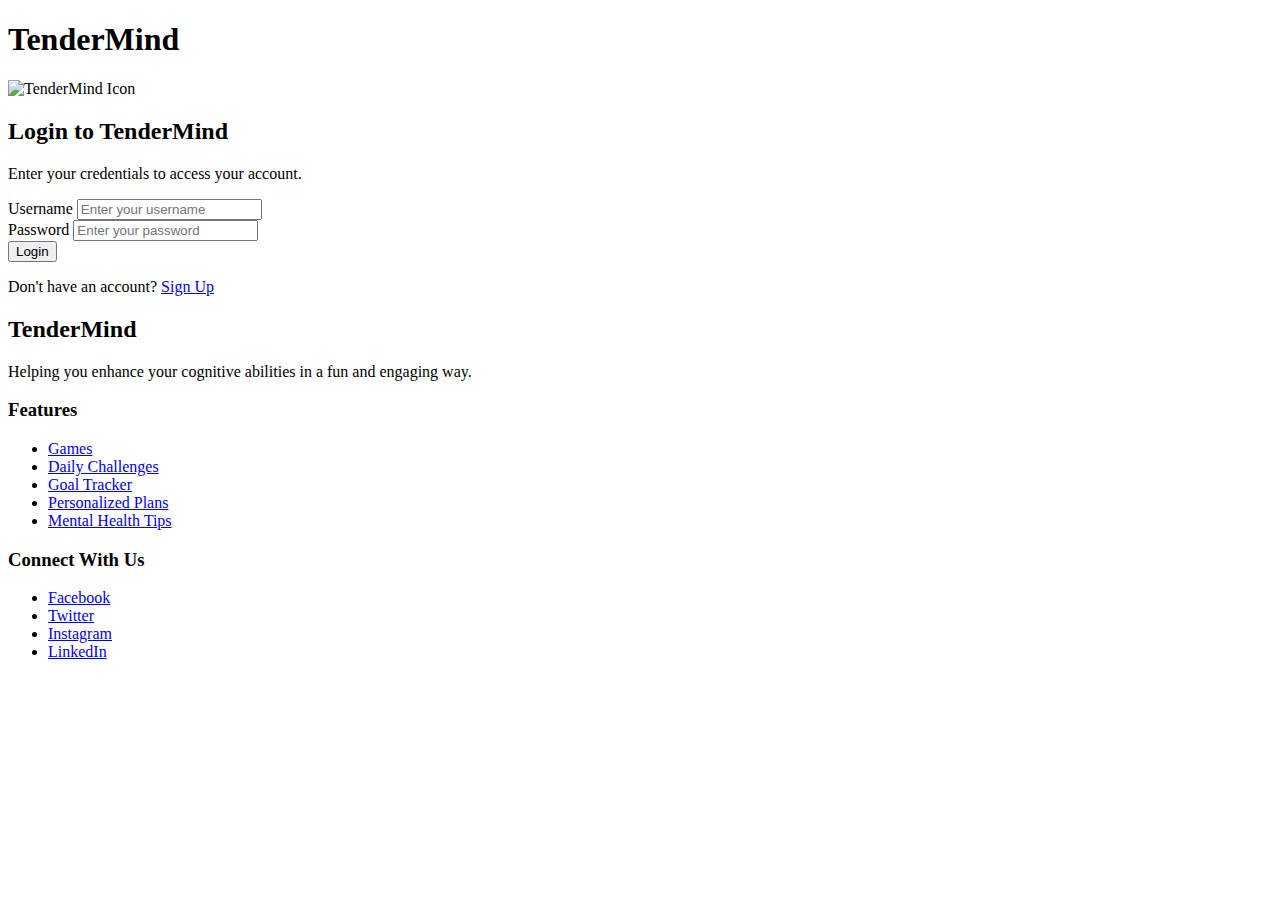
==== login.html @ 5f5acfd3 "Create login.html" ====
<!DOCTYPE html>
<html lang="en">
<head>
    <meta charset="UTF-8">
    <meta name="viewport" content="width=device-width, initial-scale=1.0">
    <title>Login | TenderMind</title>
    <link rel="stylesheet" href="login.css"> <!-- Link to external CSS -->
    <script src="https://kit.fontawesome.com/a076d05399.js"></script> <!-- For FontAwesome icons -->
</head>
<body>

    <header class="header">
        <div class="logo-container">
            <h1>TenderMind</h1> 
            <!-- Space for Logo/Icon -->
            <div class="logo-icon">
                <img src="logo.jpg" alt="TenderMind Icon" class="header-icon">
            </div>
        </div>
        <nav class="nav">
            <!-- Navigation items can be added here if necessary -->
        </nav>
    </header>

    <main class="main-content">

        <!-- Login Section -->
        <section class="login-section">
            <div class="login-container">
                <h2>Login to TenderMind</h2>
                <p>Enter your credentials to access your account.</p>

                <form id="loginForm" action="#" method="POST" class="login-form" onsubmit="return validateForm()">
                    <div class="form-group">
                        <label for="username">Username</label>
                        <input type="text" id="username" name="username" placeholder="Enter your username" required>
                    </div>
                    <div class="form-group">
                        <label for="password">Password</label>
                        <input type="password" id="password" name="password" placeholder="Enter your password" required>
                    </div>
                    <div class="form-group">
                        <button type="submit" class="cta-btn">Login</button>
                    </div>
                    <p class="signup-prompt">Don't have an account? <a href="signup.html" class="cta-btn">Sign Up</a></p>
                </form>
            </div>
        </section>

    </main>

    <footer class="footer">
        <div class="footer-content">
            <div class="footer-left">
                <h2>TenderMind</h2> 
                <p>Helping you enhance your cognitive abilities in a fun and engaging way.</p>
            </div>
            <div class="footer-middle">
                <h3>Features</h3>
                <ul>
                    <li><a href="#games">Games</a></li>
                    <li><a href="#challenges">Daily Challenges</a></li>
                    <li><a href="#goals">Goal Tracker</a></li>
                    <li><a href="#plans">Personalized Plans</a></li>
                    <li><a href="#tips">Mental Health Tips</a></li>
                </ul>
            </div>
            <div class="footer-right">
                <h3>Connect With Us</h3>
                <ul>
                    <li><a href="https://facebook.com" target="_blank"><i class="fab fa-facebook-f"></i> Facebook</a></li>
                    <li><a href="https://twitter.com" target="_blank"><i class="fab fa-twitter"></i> Twitter</a></li>
                    <li><a href="https://instagram.com" target="_blank"><i class="fab fa-instagram"></i> Instagram</a></li>
                    <li><a href="https://linkedin.com" target="_blank"><i class="fab fa-linkedin-in"></i> LinkedIn</a></li>
                </ul>
            </div>
        </div>
        
    </footer>

    <script src="login.js"></script> <!-- Link to external JS -->
</body>
</html>
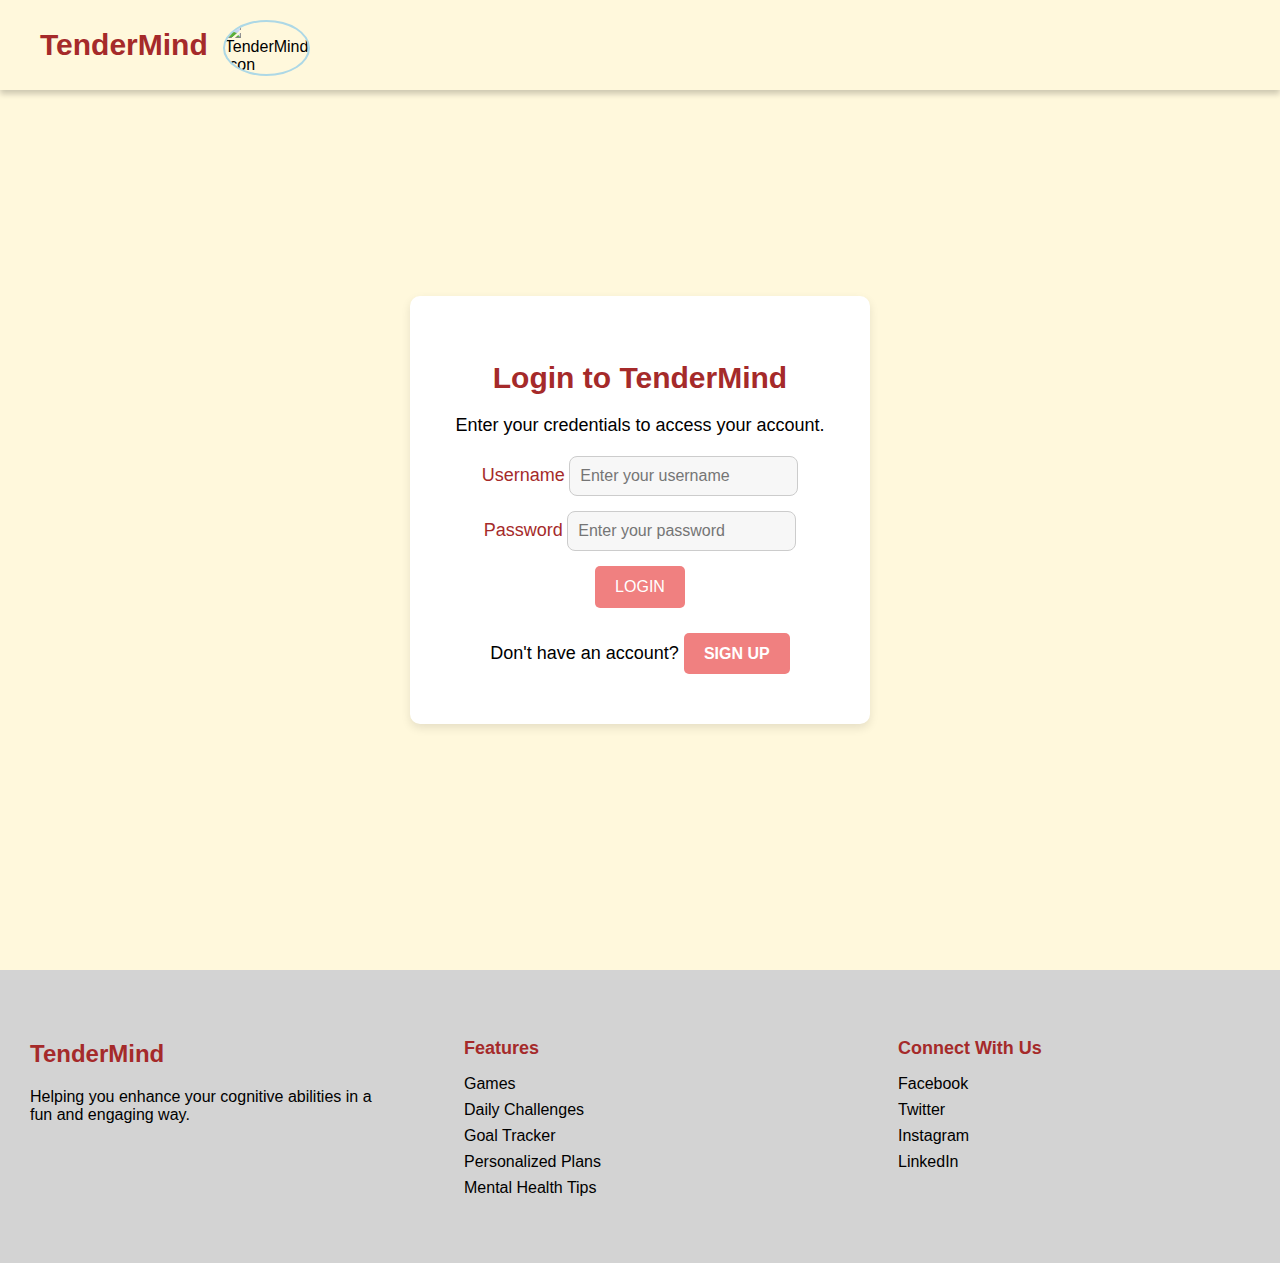
==== commit d0df4eea: "Add files via upload" ====
--- a/login.html
+++ b/login.html
@@ -1,83 +1,83 @@
-<!DOCTYPE html>
-<html lang="en">
-<head>
-    <meta charset="UTF-8">
-    <meta name="viewport" content="width=device-width, initial-scale=1.0">
-    <title>Login | TenderMind</title>
-    <link rel="stylesheet" href="login.css"> <!-- Link to external CSS -->
-    <script src="https://kit.fontawesome.com/a076d05399.js"></script> <!-- For FontAwesome icons -->
-</head>
-<body>
-
-    <header class="header">
-        <div class="logo-container">
-            <h1>TenderMind</h1> 
-            <!-- Space for Logo/Icon -->
-            <div class="logo-icon">
-                <img src="logo.jpg" alt="TenderMind Icon" class="header-icon">
-            </div>
-        </div>
-        <nav class="nav">
-            <!-- Navigation items can be added here if necessary -->
-        </nav>
-    </header>
-
-    <main class="main-content">
-
-        <!-- Login Section -->
-        <section class="login-section">
-            <div class="login-container">
-                <h2>Login to TenderMind</h2>
-                <p>Enter your credentials to access your account.</p>
-
-                <form id="loginForm" action="#" method="POST" class="login-form" onsubmit="return validateForm()">
-                    <div class="form-group">
-                        <label for="username">Username</label>
-                        <input type="text" id="username" name="username" placeholder="Enter your username" required>
-                    </div>
-                    <div class="form-group">
-                        <label for="password">Password</label>
-                        <input type="password" id="password" name="password" placeholder="Enter your password" required>
-                    </div>
-                    <div class="form-group">
-                        <button type="submit" class="cta-btn">Login</button>
-                    </div>
-                    <p class="signup-prompt">Don't have an account? <a href="signup.html" class="cta-btn">Sign Up</a></p>
-                </form>
-            </div>
-        </section>
-
-    </main>
-
-    <footer class="footer">
-        <div class="footer-content">
-            <div class="footer-left">
-                <h2>TenderMind</h2> 
-                <p>Helping you enhance your cognitive abilities in a fun and engaging way.</p>
-            </div>
-            <div class="footer-middle">
-                <h3>Features</h3>
-                <ul>
-                    <li><a href="#games">Games</a></li>
-                    <li><a href="#challenges">Daily Challenges</a></li>
-                    <li><a href="#goals">Goal Tracker</a></li>
-                    <li><a href="#plans">Personalized Plans</a></li>
-                    <li><a href="#tips">Mental Health Tips</a></li>
-                </ul>
-            </div>
-            <div class="footer-right">
-                <h3>Connect With Us</h3>
-                <ul>
-                    <li><a href="https://facebook.com" target="_blank"><i class="fab fa-facebook-f"></i> Facebook</a></li>
-                    <li><a href="https://twitter.com" target="_blank"><i class="fab fa-twitter"></i> Twitter</a></li>
-                    <li><a href="https://instagram.com" target="_blank"><i class="fab fa-instagram"></i> Instagram</a></li>
-                    <li><a href="https://linkedin.com" target="_blank"><i class="fab fa-linkedin-in"></i> LinkedIn</a></li>
-                </ul>
-            </div>
-        </div>
-        
-    </footer>
-
-    <script src="login.js"></script> <!-- Link to external JS -->
-</body>
-</html>
+<!DOCTYPE html>
+<html lang="en">
+<head>
+    <meta charset="UTF-8">
+    <meta name="viewport" content="width=device-width, initial-scale=1.0">
+    <title>Login | TenderMind</title>
+    <link rel="stylesheet" href="login.css"> <!-- Link to external CSS -->
+    <script src="https://kit.fontawesome.com/a076d05399.js"></script> <!-- For FontAwesome icons -->
+</head>
+<body>
+
+    <header class="header">
+        <div class="logo-container">
+            <h1>TenderMind</h1> 
+            <!-- Space for Logo/Icon -->
+            <div class="logo-icon">
+                <img src="logo.jpg" alt="TenderMind Icon" class="header-icon">
+            </div>
+        </div>
+        <nav class="nav">
+            <!-- Navigation items can be added here if necessary -->
+        </nav>
+    </header>
+
+    <main class="main-content">
+
+        <!-- Login Section -->
+        <section class="login-section">
+            <div class="login-container">
+                <h2>Login to TenderMind</h2>
+                <p>Enter your credentials to access your account.</p>
+
+                <form id="loginForm" action="#" method="POST" class="login-form" onsubmit="return validateForm()">
+                    <div class="form-group">
+                        <label for="username">Username</label>
+                        <input type="text" id="username" name="username" placeholder="Enter your username" required>
+                    </div>
+                    <div class="form-group">
+                        <label for="password">Password</label>
+                        <input type="password" id="password" name="password" placeholder="Enter your password" required>
+                    </div>
+                    <div class="form-group">
+                        <button type="submit" class="cta-btn">Login</button>
+                    </div>
+                    <p class="signup-prompt">Don't have an account? <a href="signup.html" class="cta-btn">Sign Up</a></p>
+                </form>
+            </div>
+        </section>
+
+    </main>
+
+    <footer class="footer">
+        <div class="footer-content">
+            <div class="footer-left">
+                <h2>TenderMind</h2> 
+                <p>Helping you enhance your cognitive abilities in a fun and engaging way.</p>
+            </div>
+            <div class="footer-middle">
+                <h3>Features</h3>
+                <ul>
+                    <li><a href="#games">Games</a></li>
+                    <li><a href="#challenges">Daily Challenges</a></li>
+                    <li><a href="#goals">Goal Tracker</a></li>
+                    <li><a href="#plans">Personalized Plans</a></li>
+                    <li><a href="#tips">Mental Health Tips</a></li>
+                </ul>
+            </div>
+            <div class="footer-right">
+                <h3>Connect With Us</h3>
+                <ul>
+                    <li><a href="https://facebook.com" target="_blank"><i class="fab fa-facebook-f"></i> Facebook</a></li>
+                    <li><a href="https://twitter.com" target="_blank"><i class="fab fa-twitter"></i> Twitter</a></li>
+                    <li><a href="https://instagram.com" target="_blank"><i class="fab fa-instagram"></i> Instagram</a></li>
+                    <li><a href="https://linkedin.com" target="_blank"><i class="fab fa-linkedin-in"></i> LinkedIn</a></li>
+                </ul>
+            </div>
+        </div>
+        
+    </footer>
+
+    <script src="login.js"></script> <!-- Link to external JS -->
+</body>
+</html>
--- a/login.css
+++ b/login.css
@@ -0,0 +1,295 @@
+/* General Styles */
+body {
+    margin: 0;
+    font-family: 'Arial', sans-serif;
+    background-color: cornsilk;
+}
+
+.main-content {
+    padding: 40px 20px;
+}
+
+/* Header Styles */
+header {
+    /*background-color:brown; */
+    padding: 20px;
+    display: flex;
+    justify-content: space-between;
+    align-items: center;
+}
+
+header .logo-container h1 {
+    font-size: 30px;
+    color:brown; 
+    margin: 0;
+}
+
+
+header .nav ul {
+    list-style-type: none;
+    margin: 0;
+    padding: 0;
+    display: flex;
+}
+
+header .nav ul li {
+    margin-right: 20px;
+}
+
+header .nav ul li a {
+    text-decoration: none;
+    color: black; 
+    font-size: 18px;
+    transition: color 0.3s ease;
+}
+
+header .nav ul li a:hover {
+    color:burlywood; 
+} 
+/* Header Styles */
+header {
+    background-color: na; /* Deep navy blue for header */
+    padding: 20px 40px;
+    display: flex;
+    justify-content: space-between;
+    align-items: center;
+    box-shadow: 0 4px 6px rgba(0, 0, 0, 0.2); /* Subtle shadow for depth */
+}
+
+/* Logo Container */
+.logo-container {
+    display: flex;
+    align-items: center;
+    gap: 15px;
+}
+
+.logo-container h1 {
+    font-size: 36px;
+    color:white; /* Elegant gold color for website name */
+    margin: 0;
+    font-family: 'Montserrat', sans-serif;
+}
+
+/* Space for Logo/Icon */
+.logo-icon {
+    width: 50px; /* Space for the icon */
+    height: 50px;
+}
+
+.header-icon {
+    width: 100%;
+    height: auto;
+    border-radius: 50%; /* Optional: makes the icon circular */
+    border: 2px solid lightblue; /* Gold border for the icon */
+}
+
+/* Navigation Menu */
+nav .nav ul {
+    list-style-type: none;
+    margin: 0;
+    padding: 0;
+    display: flex;
+}
+
+nav .nav ul li {
+    margin-right: 30px;
+}
+
+nav .nav ul li a {
+    text-decoration: none;
+    color: black; /* Light gray color for nav items */
+    font-size: 18px;
+    font-family: 'Roboto', sans-serif;
+    transition: color 0.3s ease, transform 0.3s ease;
+}
+
+nav .nav ul li a:hover {
+    color: lightstee; /* Gold color on hover */
+    transform: translateY(-3px); /* Slight hover effect for links */
+}
+
+/* Responsive Design for Header */
+@media (max-width: 768px) {
+    header {
+        flex-direction: column;
+        text-align: center;
+        padding: 20px;
+    }
+
+    .logo-container {
+        flex-direction: column;
+        gap: 10px;
+    }
+
+    nav .nav ul {
+        flex-direction: column;
+        align-items: center;
+    }
+
+    nav .nav ul li {
+        margin-bottom: 15px;
+    }
+}
+/* Login Section Styles */
+.login-section {
+    display: flex;
+    justify-content: center;
+    align-items: center;
+    min-height: 80vh;
+    padding: 20px;
+}
+
+.login-container {
+    background-color: white;
+    padding: 40px 30px;
+    border-radius: 10px;
+    box-shadow: 0 4px 10px rgba(0, 0, 0, 0.1);
+    max-width: 400px;
+    width: 100%;
+    text-align: center;
+}
+
+.login-container h2 {
+    font-size: 30px;
+    color: brown;
+    margin-bottom: 20px;
+}
+
+.login-container p {
+    font-size: 18px;
+    color: black;
+    margin-bottom: 20px;
+}
+
+.login-form {
+    display: flex;
+    flex-direction: column;
+    gap: 15px;
+}
+
+.form-group label {
+    font-size: 18px;
+    color: brown;
+    text-align: left;
+}
+
+.form-group input {
+    padding: 10px;
+    font-size: 16px;
+    color: black;
+    background-color: #f7f7f7;
+    border: 1px solid #ccc;
+    border-radius: 8px;
+    transition: border-color 0.3s ease;
+}
+
+.form-group input:focus {
+    border-color: brown;
+    outline: none;
+}
+
+.cta-btn {
+    padding: 12px 20px;
+    background-color: lightcoral;
+    color: white;
+    text-decoration: none;
+    font-size: 16px;
+    border-radius: 5px;
+    transition: background-color 0.3s;
+    cursor: pointer;
+    text-transform: uppercase;
+    border: none;
+}
+
+.cta-btn:hover {
+    background-color: darkred;
+}
+
+.signup-prompt {
+    margin-top: 20px;
+    font-size: 16px;
+    color: black;
+}
+
+.signup-prompt a {
+    text-decoration: none;
+    
+    font-weight: bold;
+}
+
+.signup-prompt a:hover {
+    color: white;
+}
+
+/* Footer Styles (same as in the main page) */
+footer {
+    margin-top: 40px;
+    background-color: lightgray;
+    padding: 40px 20px;
+}
+
+.footer-content {
+    display: flex;
+    justify-content: space-between;
+    align-items: flex-start;
+    flex-wrap: wrap;
+}
+
+.footer-left, .footer-middle, .footer-right {
+    flex: 1;
+    padding: 10px;
+    max-width: 30%;
+    box-sizing: border-box;
+}
+
+.footer-left h2 {
+    font-size: 24px;
+    color: brown;
+}
+
+.footer-left p {
+    font-size: 16px;
+    color: black;
+}
+
+.footer-middle h3, .footer-right h3 {
+    font-size: 18px;
+    color: brown;
+    margin-bottom: 10px;
+}
+
+.footer-middle ul, .footer-right ul {
+    list-style-type: none;
+    padding: 0;
+}
+
+.footer-middle ul li, .footer-right ul li {
+    margin: 8px 0;
+}
+
+.footer-middle ul li a, .footer-right ul li a {
+    color: black;
+    text-decoration: none;
+    font-size: 16px;
+}
+
+.footer-right ul li a:hover {
+    color: brown;
+}
+
+/* Responsive Design */
+@media (max-width: 768px) {
+    .login-container {
+        padding: 30px 20px;
+    }
+
+    .footer-content {
+        flex-direction: column;
+        align-items: center;
+    }
+
+    .footer-left, .footer-middle, .footer-right {
+        max-width: 100%;
+        text-align: center;
+    }
+}
